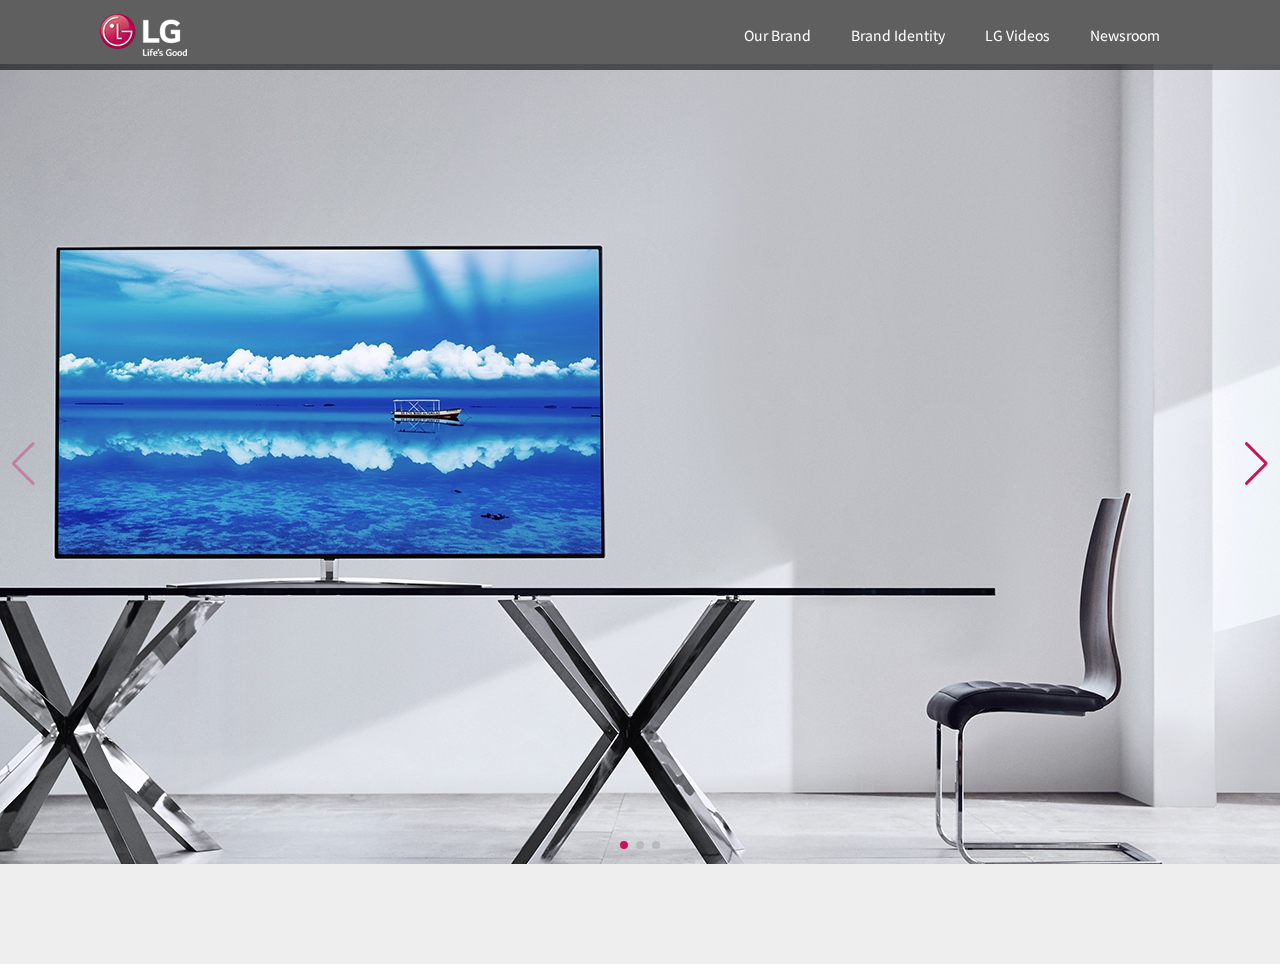
==== index.html @ 93d3983b "Upload font and img" ====
<!DOCTYPE html>
<html>
<head>
	<meta charset="utf-8">
	<meta name="viewport" content="width=device-width, initial-scale=1.0">
	<link rel="stylesheet" type="text/css" href="css/bootstrap/bootstrap.min.css">
	<link rel="stylesheet" type="text/css" href="css/style.css">
	<link rel="stylesheet" type="text/css" href="css/swiper.min.css">
	<link href="https://fonts.googleapis.com/css?family=Noto+Sans+JP&display=swap" rel="stylesheet">
	<link rel="stylesheet" href="fontawesome/css/all.css">
	<link rel="stylesheet" href="https://unpkg.com/aos@next/dist/aos.css">
	<link rel="stylesheet" href="https://cdnjs.cloudflare.com/ajax/libs/animate.css/3.5.2/animate.min.css">
	<script src="https://ajax.googleapis.com/ajax/libs/jquery/3.4.1/jquery.min.js"></script>
	<link rel="shortcut icon" href="img/icon-logo.png">
	<title>LG Electronics</title>
</head>

<script src="js/bootstrap.min.js"></script>
<body>

<nav>
	<img id="logo" src="img/header-logo.png">
	<ul>
		<li><a href="#">Our Brand</a></li>
		<li><a href="#">Brand Identity</a></li>
		<li><a href="#">LG Videos</a></li>
		<li><a href="#">Newsroom</a></li>
	</ul>
</nav>

  <div class="swiper-container">
    <div class="swiper-wrapper">
      <div class="swiper-slide"><img src="img/lg-1.jpg"></div>
      <div class="swiper-slide"><img src="img/lg-2.jpg"></div>
      <div class="swiper-slide"><img src="img/lg-3.jpg"></div>
    </div>
    
    <div class="swiper-pagination"></div>
    
    <div class="swiper-button-next"></div>
    <div class="swiper-button-prev"></div>
  </div>

<script src="js/swiper.min.js"></script>

  <!-- Initialize Swiper -->
  <script>
    var swiper = new Swiper('.swiper-container', {
      spaceBetween: 30,
      centeredSlides: true,
      autoplay: {
        delay: 2500,
        disableOnInteraction: false,
      },
      pagination: {
        el: '.swiper-pagination',
        clickable: true,
      },
      navigation: {
        nextEl: '.swiper-button-next',
        prevEl: '.swiper-button-prev',
      },
    });
  </script>

<script src="https://unpkg.com/aos@next/dist/aos.js"></script>
 		<script>
    		AOS.init();
 		</script>
</body>
</html>
---- css/style.css ----
html, body {
  position: relative;
  height: 100%;
}
body {
  font-family: 'Noto Sans JP', sans-serif;
  background: #eee;
  font-size: 14px;
  color:#000;
  margin: 0;
  padding: 0;
}
nav {
  position: fixed;
  top: 0;
  left: 0;
  width: 100%;
  height: 70px;
  background-color: rgba(0, 0, 0, 0.6);
  z-index: 1000;
  padding: 0 100px;
  box-sizing: border-box; 
}
img#logo {
  float: left;
  height: 60%;
  width: auto;
  margin-top: 1.25%; 
}
nav ul {
  margin: 0;
  padding: 0;
  float: right;
  display: flex;
}
nav ul li {
  list-style: none; 
}
nav ul li a {
  position: relative;
  display: block;
  height: 70px;
  line-height: 70px;
  color: #fff;
  text-decoration: none;
  padding: 0 20px;
  transition: .5s; 
}
a:hover{
  text-decoration: none;
  color: black;
}
nav ul li a:before{
  content: '';
  position: absolute;
  top: 0;
  left: 0;
  width: 100%;
  height: 100%;
  background-color: #fff;
  transform-origin: right;
  transform: scaleX(0);
  transition: transform .5s;
  z-index: -1;
}
nav ul li a:hover:before{
  transform-origin: left;
  transform: scaleX(1);
}
.swiper-container {
  width: 100%;
  height: auto;
  margin-top: 5%; 
}
.swiper-slide {
  text-align: center;
  font-size: 18px;
  background: #fff;
  /* Center slide text vertically */
  display: -webkit-inline;
  display: inline;
  -webkit-box-pack: center;
  -ms-flex-pack: center;
  -webkit-justify-content: center;
  justify-content: center;
  -webkit-box-align: center;
  -ms-flex-align: center;
  -webkit-align-items: center;
  align-items: center;
}
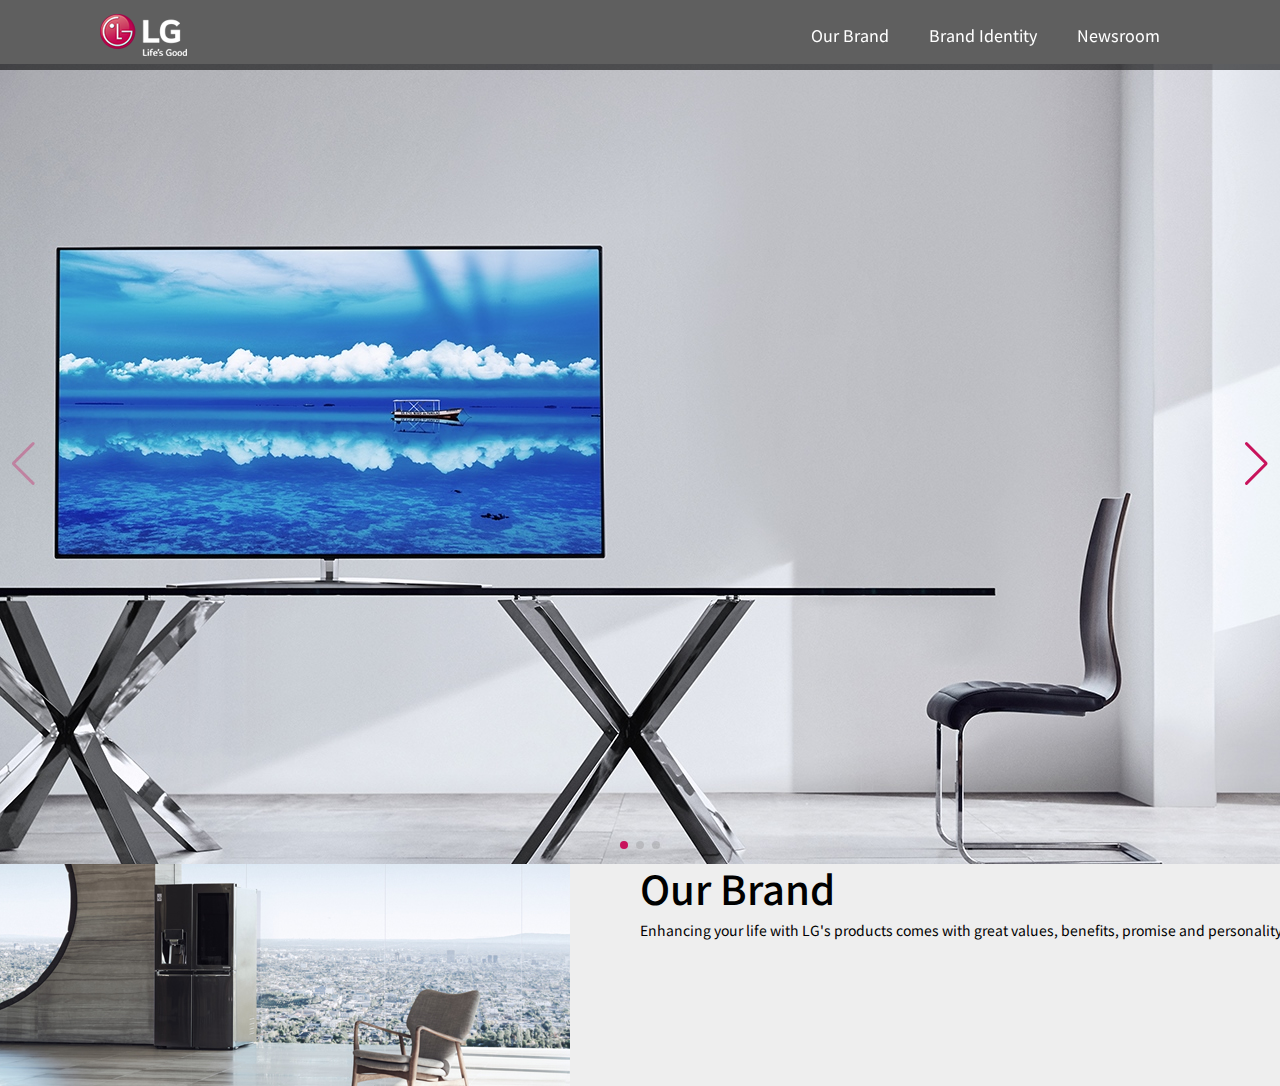
==== commit 19475b2a: "Update content" ====
--- a/index.html
+++ b/index.html
@@ -3,6 +3,7 @@
 <head>
 	<meta charset="utf-8">
 	<meta name="viewport" content="width=device-width, initial-scale=1.0">
+	<link rel="stylesheet" type="text/css" href="css/bootstrap/bootstrap.css">
 	<link rel="stylesheet" type="text/css" href="css/bootstrap/bootstrap.min.css">
 	<link rel="stylesheet" type="text/css" href="css/style.css">
 	<link rel="stylesheet" type="text/css" href="css/swiper.min.css">
@@ -21,10 +22,9 @@
 <nav>
 	<img id="logo" src="img/header-logo.png">
 	<ul>
-		<li><a href="#">Our Brand</a></li>
-		<li><a href="#">Brand Identity</a></li>
-		<li><a href="#">LG Videos</a></li>
-		<li><a href="#">Newsroom</a></li>
+		<li><a href="#our-brand">Our Brand</a></li>
+		<li><a href="#brand-identity">Brand Identity</a></li>
+		<li><a href="#mewsroom">Newsroom</a></li>
 	</ul>
 </nav>
 
@@ -40,6 +40,16 @@
     <div class="swiper-button-next"></div>
     <div class="swiper-button-prev"></div>
   </div>
+
+<div class="row" id="our-brand">
+	<div class="col-md-6">
+		<img src="img/our-brand.jpg">
+	</div>
+	<div class="col-md-6">
+		<h1>Our Brand</h1>
+		<p>Enhancing your life with LG's products comes with great values, benefits, promise and personality.</p>
+	</div>
+</div>
 
 <script src="js/swiper.min.js"></script>
 
--- a/css/style.css
+++ b/css/style.css
@@ -19,7 +19,8 @@
   background-color: rgba(0, 0, 0, 0.6);
   z-index: 1000;
   padding: 0 100px;
-  box-sizing: border-box; 
+  box-sizing: border-box;
+  font-size: 1.15em; 
 }
 img#logo {
   float: left;
@@ -87,4 +88,8 @@
   -ms-flex-align: center;
   -webkit-align-items: center;
   align-items: center;
+}
+
+.col-md-6 {
+  padding: 0;
 }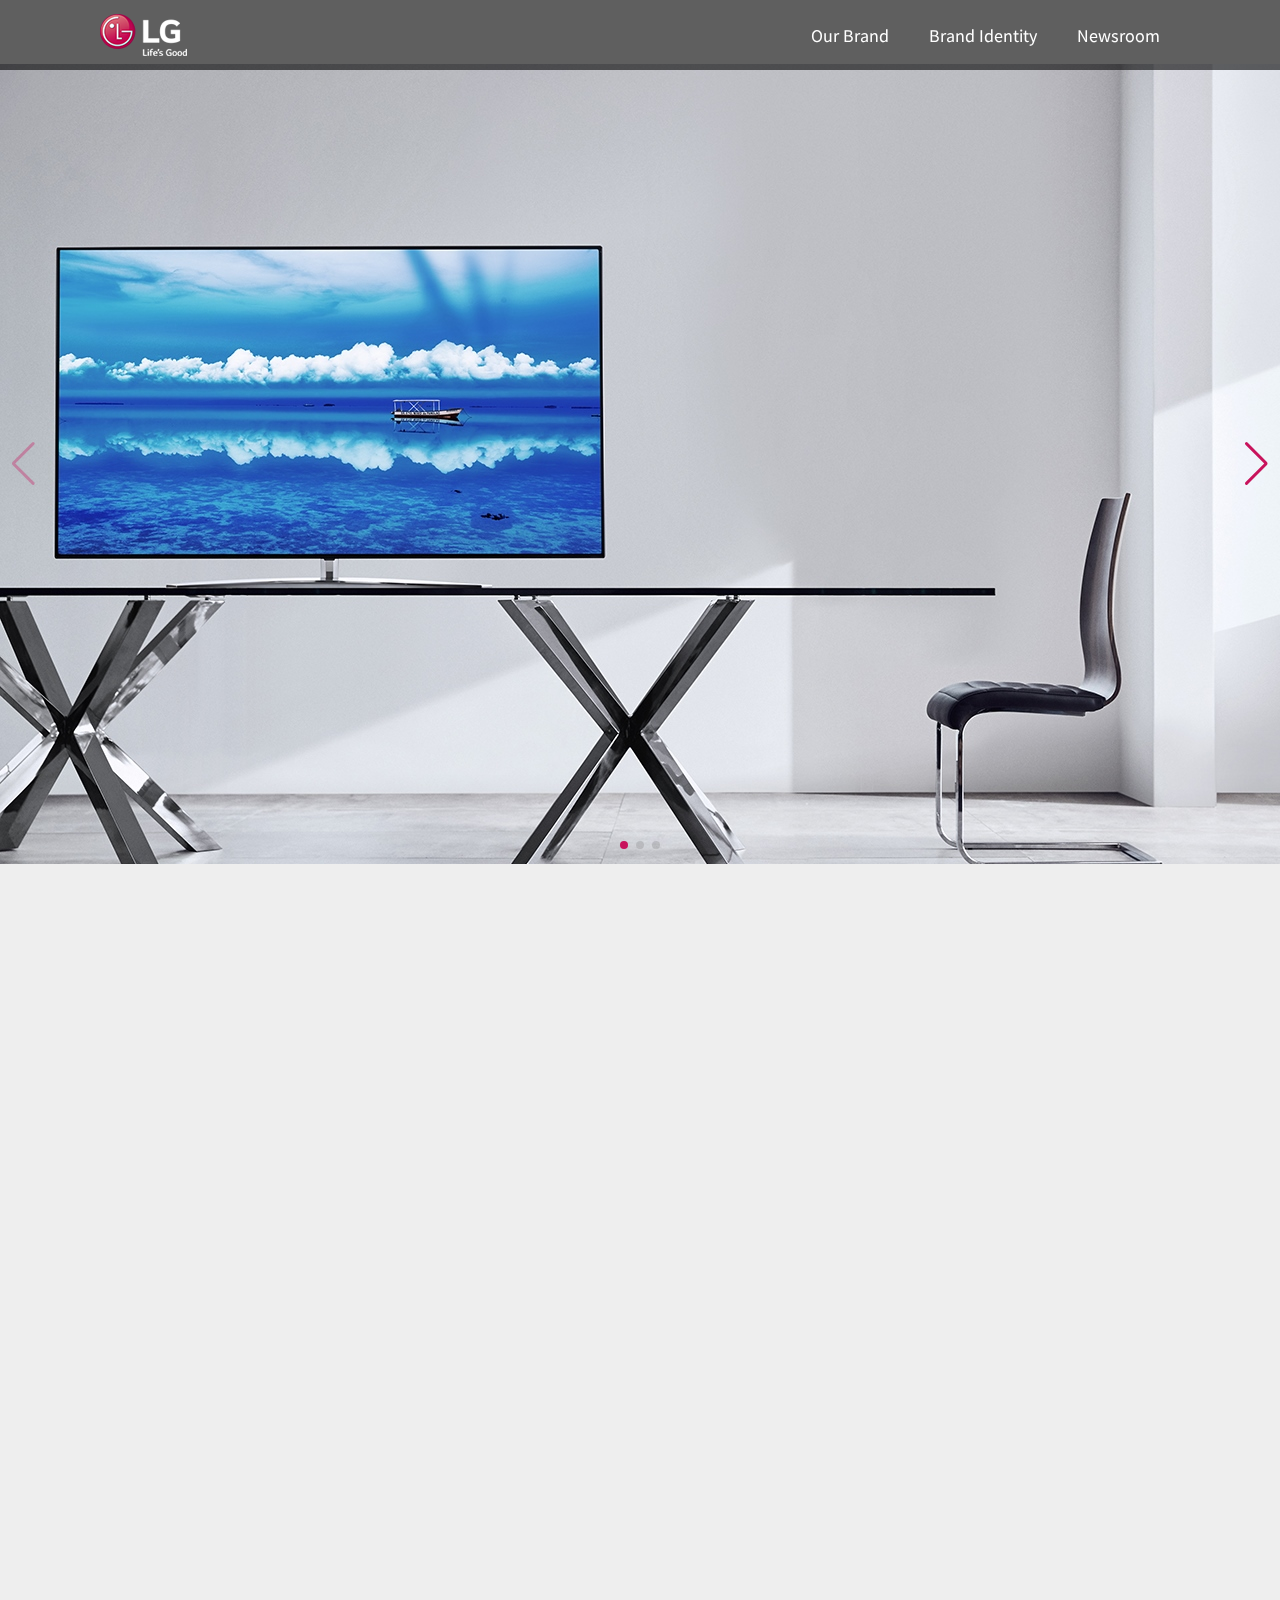
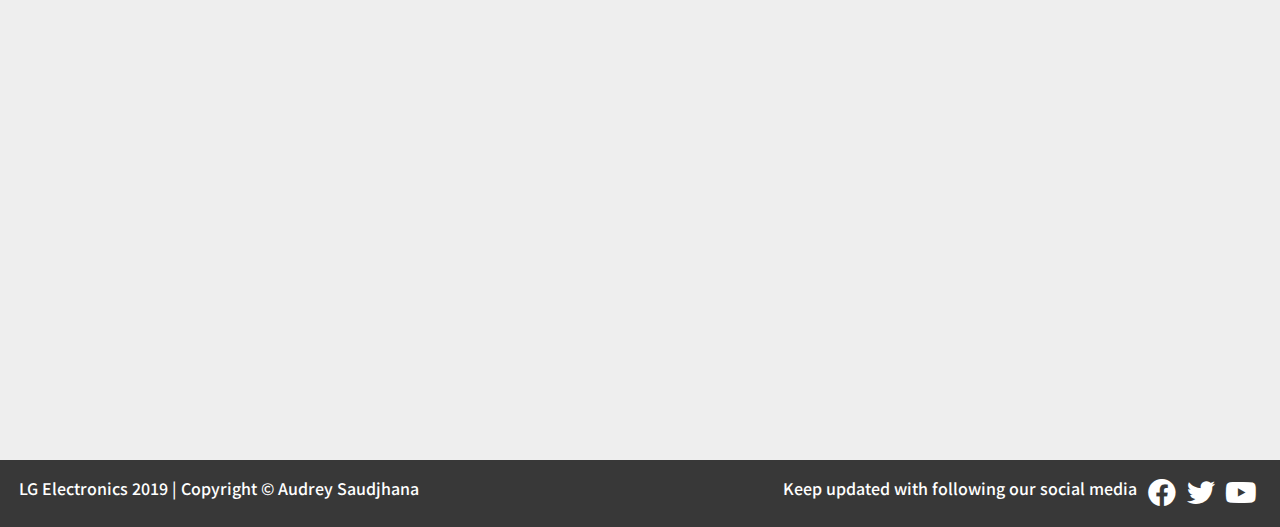
==== commit 8c0f1c70: "Update content" ====
--- a/index.html
+++ b/index.html
@@ -3,7 +3,6 @@
 <head>
 	<meta charset="utf-8">
 	<meta name="viewport" content="width=device-width, initial-scale=1.0">
-	<link rel="stylesheet" type="text/css" href="css/bootstrap/bootstrap.css">
 	<link rel="stylesheet" type="text/css" href="css/bootstrap/bootstrap.min.css">
 	<link rel="stylesheet" type="text/css" href="css/style.css">
 	<link rel="stylesheet" type="text/css" href="css/swiper.min.css">
@@ -24,7 +23,7 @@
 	<ul>
 		<li><a href="#our-brand">Our Brand</a></li>
 		<li><a href="#brand-identity">Brand Identity</a></li>
-		<li><a href="#mewsroom">Newsroom</a></li>
+		<li><a href="#newsroom">Newsroom</a></li>
 	</ul>
 </nav>
 
@@ -41,13 +40,60 @@
     <div class="swiper-button-prev"></div>
   </div>
 
-<div class="row" id="our-brand">
+<div class="row" id="about-lg" data-aos-offset="100" data-aos-delay="50" data-aos-duration="1200" data-aos="fade">
+	<div class="col-md-12">
+		<h1>About LG</h1>
+		<h4>We wish to mantain our hard-earned reputation for bringing added value to the lives of consumers.</h4>
+	</div>
+</div>
+
+<div class="row" id="our-brand" data-aos-offset="200" data-aos-delay="50" data-aos-duration="1000" data-aos="fade-up">
 	<div class="col-md-6">
-		<img src="img/our-brand.jpg">
+		<div class="image-box">
+			<img src="img/our-brand.jpg" width="104.5%" height="auto">
+		</div>
 	</div>
 	<div class="col-md-6">
-		<h1>Our Brand</h1>
+		<h2>Our Brand</h2>
 		<p>Enhancing your life with LG's products comes with great values, benefits, promise and personality.</p>
+	</div>
+</div>
+
+<div class="row" id="brand-identity" data-aos-offset="200" data-aos-delay="50" data-aos-duration="1000" data-aos="fade-up">
+	<div class="col-md-6" style="margin-left: -1px;">
+		<h2>Brand Identity</h2>
+		<p>"Life's Good" slogan, and futuristic logo are a great representation of what we stand for.</p>
+	</div>
+	<div class="col-md-6">
+		<div class="image-box">
+			<img src="img/brand-identity.jpg" width="104.5%" height="auto">
+		</div>
+	</div>
+</div>
+
+<div class="row" id="newsroom" data-aos-offset="200" data-aos-delay="50" data-aos-duration="1000" data-aos="fade-up">
+	<div class="col-md-6">
+		<div class="image-box">
+			<img src="img/newsroom.jpg" width="104.5%" height="auto">
+		</div>
+	</div>
+	<div class="col-md-6">
+		<h2>Newsroom</h2>
+		<p>It's a place where you can see our latest innovations. See the latest videos and stay updated with LG.</p>
+	</div>
+</div>
+
+<div id="footer">
+	<div id="copyright">
+		<h6>LG Electronics 2019 | Copyright © Audrey Saudjhana</h6>
+	</div>
+	<div id="social-media-text">
+		<h6>Keep updated with following our social media</h6>
+	</div>
+	<div id="social-media">
+		<a href="https://www.facebook.com/LGUSA/" target="_blank"><i class="fab fa-2x fa-facebook"></i></a>
+		<a href="https://twitter.com/LGUS/" target="_blank"><i class="fab fa-2x fa-twitter"></i></a>
+		<a href="https://www.youtube.com/channel/UC2SIWgqcys7Gcb6JxsFTm1Q" target="_blank"><i class="fab fa-2x fa-youtube"></i></a>
 	</div>
 </div>
 
@@ -74,8 +120,25 @@
   </script>
 
 <script src="https://unpkg.com/aos@next/dist/aos.js"></script>
- 		<script>
-    		AOS.init();
- 		</script>
+
+<script>
+ 	AOS.init();
+</script>
+
+<script>
+$(document).ready(function(){
+  $("a").on('click', function(event) {
+    if (this.hash !== "") {
+      event.preventDefault();
+      var hash = this.hash;
+      $('html, body').animate({
+        scrollTop: $(hash).offset().top - 70
+      }, 900, function(){
+        location.hash = hash;
+      });
+    }
+  });
+});
+</script>
 </body>
 </html>--- a/css/style.css
+++ b/css/style.css
@@ -89,7 +89,65 @@
   -webkit-align-items: center;
   align-items: center;
 }
-
-.col-md-6 {
-  padding: 0;
+.no-gutter > [class*='col-md-6'] {
+  padding-right:0;
+  padding-left:0;
+}
+.row {
+  width: 100%;
+  padding-top: 70px;
+  margin-top: -70px;
+}
+#about-lg{
+  text-align: center;
+  padding: 10% 5%;
+  margin: 0;
+}
+#brand-indentity {
+  margin: 0;
+}
+h2{
+  margin-left: 5%;
+  padding-top: 5%;
+}
+p {
+  font-size: 1.25em;
+  margin-left: 5%;
+}
+.image-box {
+  position: relative;
+  overflow: hidden;
+  width: 104%;
+}
+.row img:hover{
+  transform: scale(1.2);
+  transition: 900ms;
+  overflow: hidden;
+}
+#footer{
+  background-color: #383838;
+  color: #FFFFFF; 
+  padding: 1.5%;
+  margin-top: 5%;
+  width: 100%;
+  display: flex;
+  justify-content: space-between;
+}
+#copyright{
+  width: 50%;
+}
+#social-media-text{
+  width: 40%;
+  text-align: right;
+}
+#social-media{
+  width: 10%;
+  text-align: right;
+}
+i {
+  color: #FFFFFF;
+  padding: 0 3%;
+}
+i:hover{
+  color: #db0959;
 }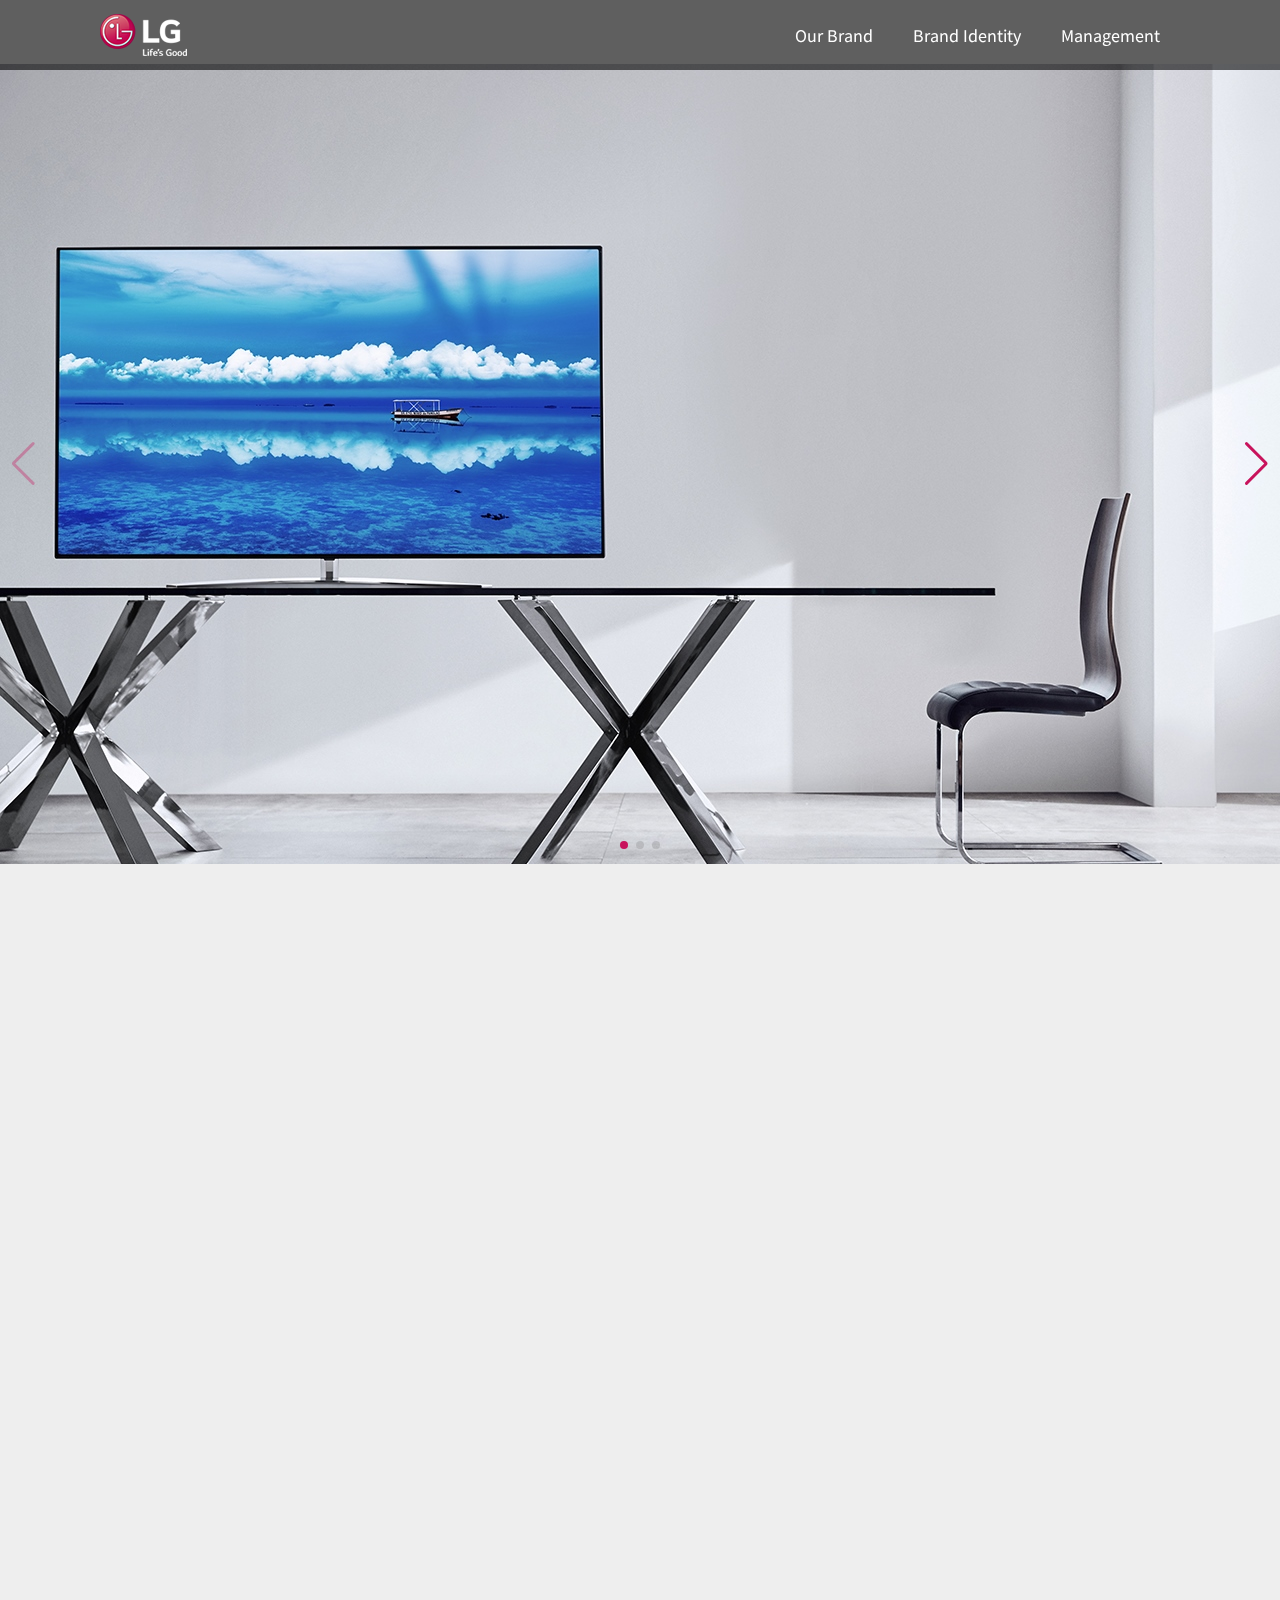
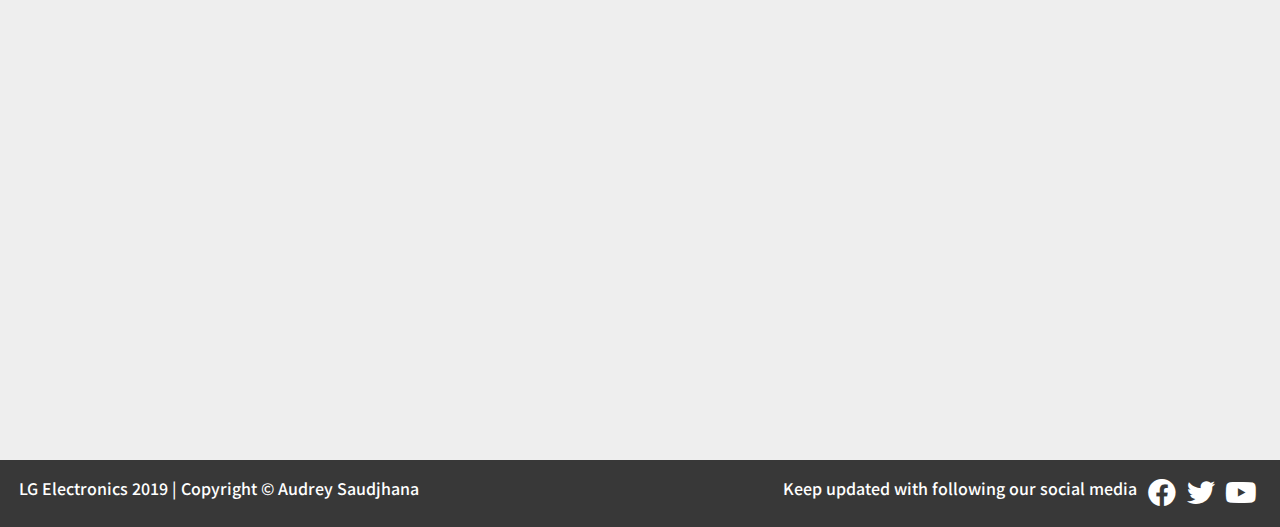
==== commit 505b16be: "Update menu" ====
--- a/index.html
+++ b/index.html
@@ -23,7 +23,7 @@
 	<ul>
 		<li><a href="#our-brand">Our Brand</a></li>
 		<li><a href="#brand-identity">Brand Identity</a></li>
-		<li><a href="#newsroom">Newsroom</a></li>
+		<li><a href="#management">Management</a></li>
 	</ul>
 </nav>
 
@@ -56,6 +56,9 @@
 	<div class="col-md-6">
 		<h2>Our Brand</h2>
 		<p>Enhancing your life with LG's products comes with great values, benefits, promise and personality.</p>
+		<div class="box">
+  			<a href="./our-brand.html" target="_blank" class="btn btn-white btn-animation-1">View more</a> 
+		</div>
 	</div>
 </div>
 
@@ -63,6 +66,9 @@
 	<div class="col-md-6" style="margin-left: -1px;">
 		<h2>Brand Identity</h2>
 		<p>"Life's Good" slogan, and futuristic logo are a great representation of what we stand for.</p>
+		<div class="box">
+  			<a href="./brand-identity.html" target="_blank" class="btn btn-white btn-animation-1">View more</a> 
+		</div>
 	</div>
 	<div class="col-md-6">
 		<div class="image-box">
@@ -71,15 +77,18 @@
 	</div>
 </div>
 
-<div class="row" id="newsroom" data-aos-offset="200" data-aos-delay="50" data-aos-duration="1000" data-aos="fade-up">
+<div class="row" id="management" data-aos-offset="200" data-aos-delay="50" data-aos-duration="1000" data-aos="fade-up">
 	<div class="col-md-6">
 		<div class="image-box">
 			<img src="img/newsroom.jpg" width="104.5%" height="auto">
 		</div>
 	</div>
 	<div class="col-md-6">
-		<h2>Newsroom</h2>
-		<p>It's a place where you can see our latest innovations. See the latest videos and stay updated with LG.</p>
+		<h2>Management</h2>
+		<p>Introducing "Jeong-do Management", LG's unique application of ethics. This is LG's way.</p>
+		<div class="box">
+  			<a href="./management.html" target="_blank" class="btn btn-white btn-animation-1">View more</a> 
+		</div>
 	</div>
 </div>
 
--- a/css/style.css
+++ b/css/style.css
@@ -124,6 +124,71 @@
   transition: 900ms;
   overflow: hidden;
 }
+.box{
+  position:absolute;
+  top:70%;
+  left:50%;
+  transform : translate(-50% ,-50%);
+}
+.btn:link,
+.btn:visited{
+  text-decoration: none;
+  text-transform:uppercase;
+  position:relative;
+  top:0;
+  left:0;
+  padding:20px 40px;
+  border-radius:100px;
+  display:inline-block;
+  transition: all .5s;
+}
+.btn-white{
+  background:#C8135C;
+  color:#fff;
+}
+.btn:hover{
+  color: #fff;
+  box-shadow:0px 10px 10px rgba(0,0,0,0.2);
+  transform : translateY(-3px);
+}
+.btn:active{
+  box-shadow:0px 5px 10px rgba(0,0,0,0.2)
+  transform:translateY(-1px);
+}
+.btn-bottom-animation-1{
+  animation:comeFromBottom 1s ease-out .8s;
+}
+.btn::after{
+  content:"";
+  text-decoration: none;
+  text-transform:uppercase;
+  position:absolute;
+  width:100%;
+  height:100%;
+  top:0;
+  left:0;
+  border-radius:100px;
+  display:inline-block;
+  z-index:-1;
+  transition: all .5s;
+}
+.btn-white::after {
+  background: #C8135C;
+}
+.btn-animation-1:hover::after {
+  transform: scaleX(1.4) scaleY(1.6);
+  opacity: 0;
+}
+@keyframes comeFromBottom{
+  0%{
+    opacity:0;
+    transform:translateY(40px);
+  } 
+  100%{
+    opacity:1;
+    transform:translateY(0);
+  }
+}
 #footer{
   background-color: #383838;
   color: #FFFFFF; 
